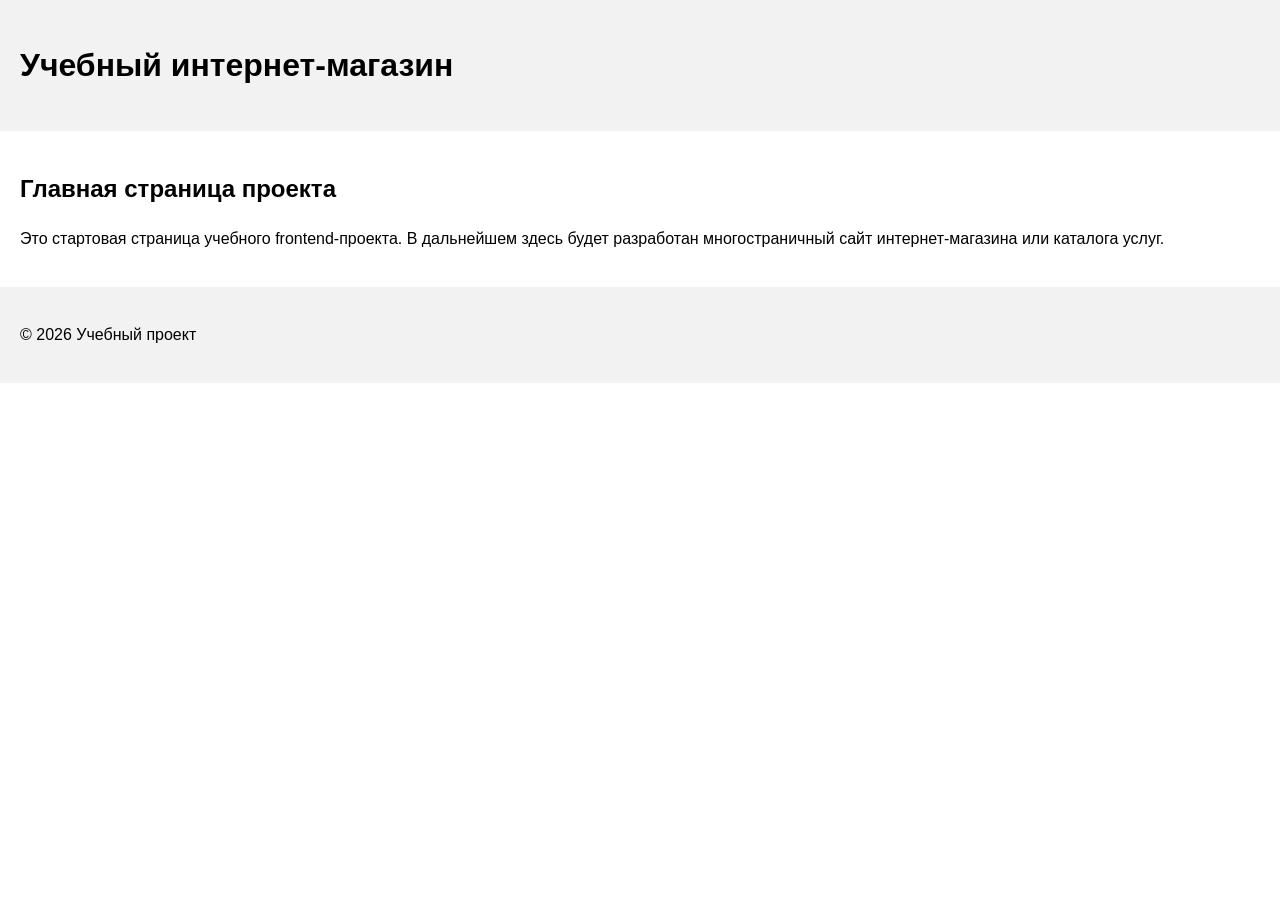
==== index.html @ 6895916a "feat: initialize frontend project structure" ====
<!DOCTYPE html>
<html lang="ru">
<head>
    <meta charset="UTF-8">
    <meta name="viewport" content="width=device-width, initial-scale=1.0">
    <title>Каталог товаров</title>
    <link rel="stylesheet" href="css/style.css">
</head>
<body>
    <header>
        <h1>Учебный интернет-магазин</h1>
    </header>
    <main>
        <section>
            <h2>Главная страница проекта</h2>
            <p>
                Это стартовая страница учебного frontend-проекта.
                В дальнейшем здесь будет разработан многостраничный сайт
                интернет-магазина или каталога услуг.
            </p>
        </section>
    </main>
    <footer>
        <p>&copy; 2026 Учебный проект</p>
    </footer>
</body>
</html>
---- css/style.css ----
body {
    margin: 0;
    font-family: Arial, sans-serif;
    line-height: 1.5;
}

header, main, footer {
    padding: 20px;
}

header {
    background-color: #f2f2f2;
}

footer {
    background-color: #f2f2f2;
}
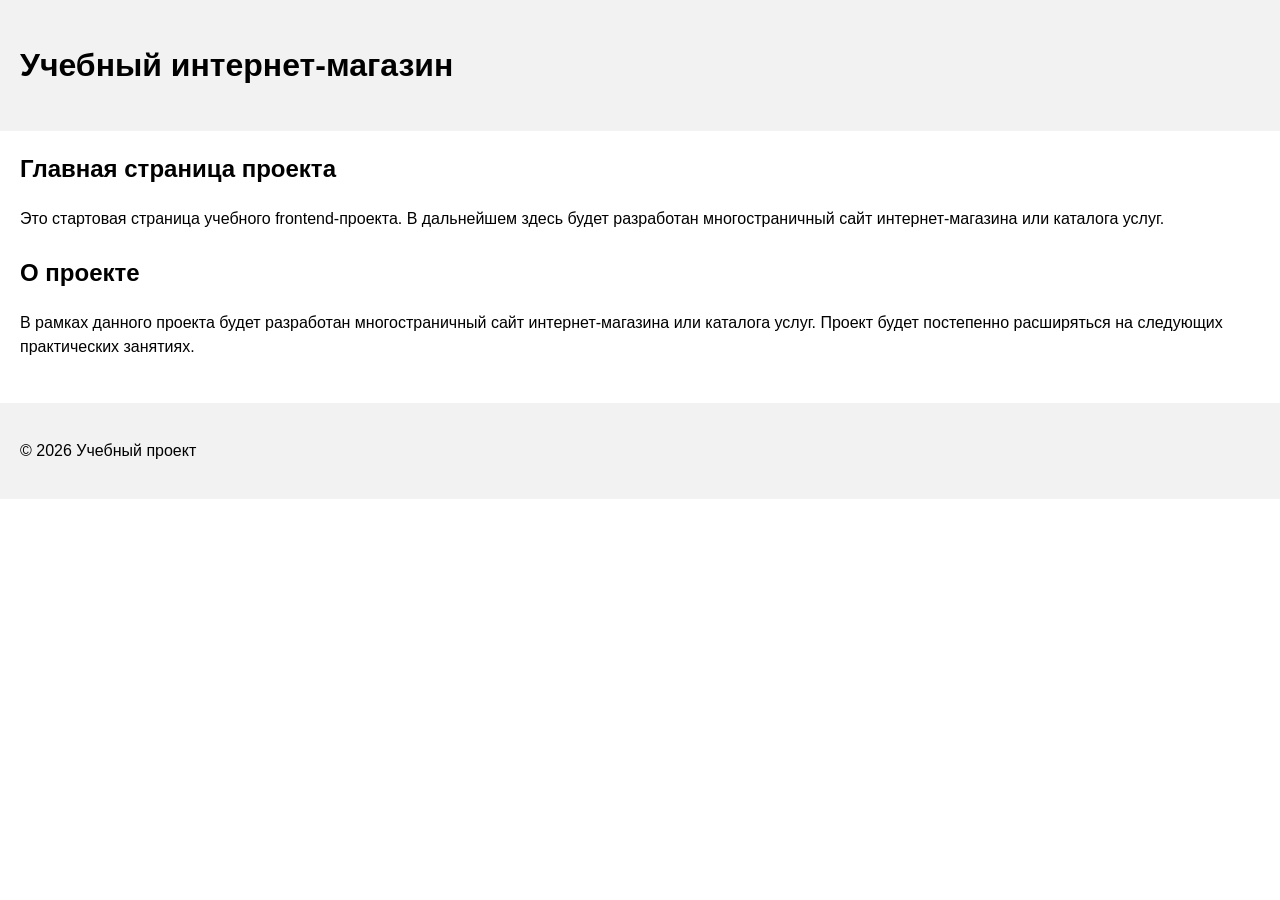
==== commit 04c25c05: "feat: add project description section" ====
--- a/index.html
+++ b/index.html
@@ -19,6 +19,14 @@
                 интернет-магазина или каталога услуг.
             </p>
         </section>
+        <section>
+    <h2>О проекте</h2>
+    <p>
+        В рамках данного проекта будет разработан многостраничный сайт
+        интернет-магазина или каталога услуг. Проект будет постепенно
+        расширяться на следующих практических занятиях.
+    </p>
+</section>
     </main>
     <footer>
         <p>&copy; 2026 Учебный проект</p>
--- a/css/style.css
+++ b/css/style.css
@@ -14,4 +14,12 @@
 
 footer {
     background-color: #f2f2f2;
+}
+
+section {
+    margin-bottom: 24px;
+}
+
+section h2 {
+    margin-top: 0;
 }
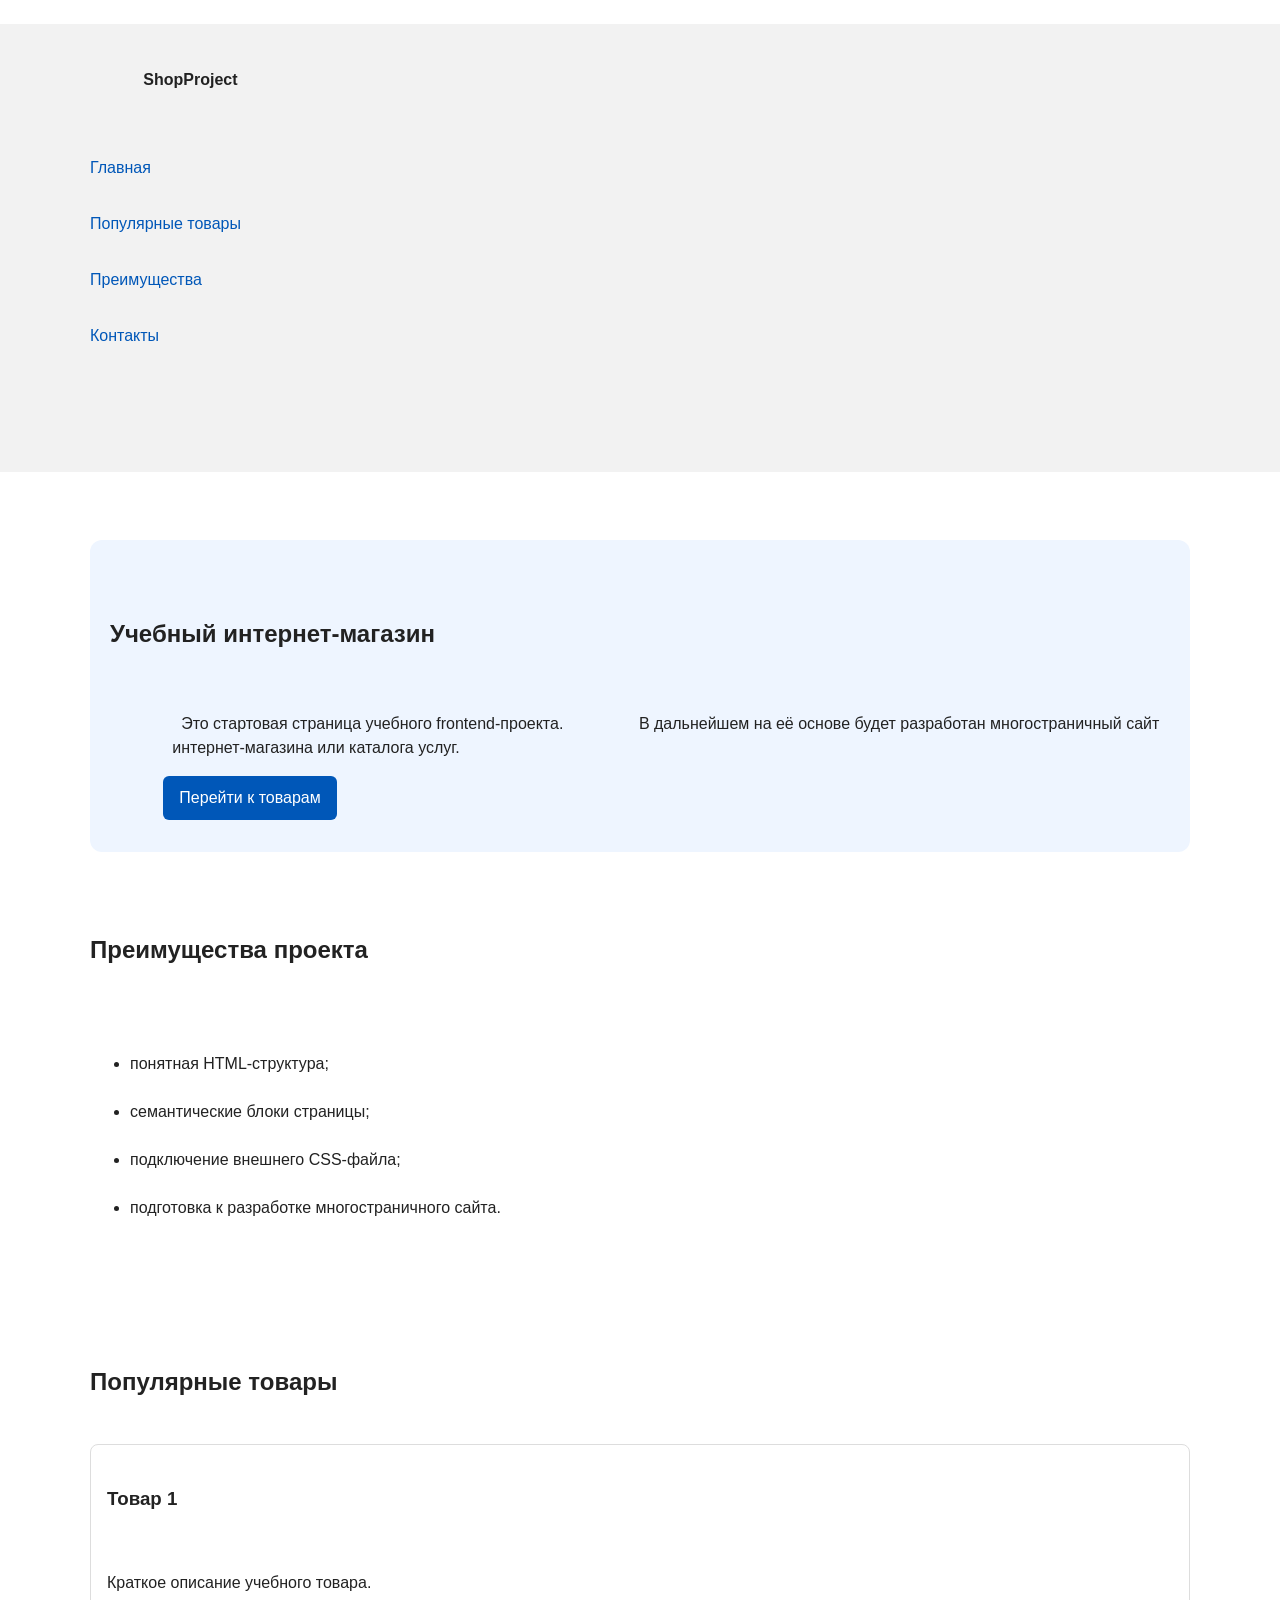
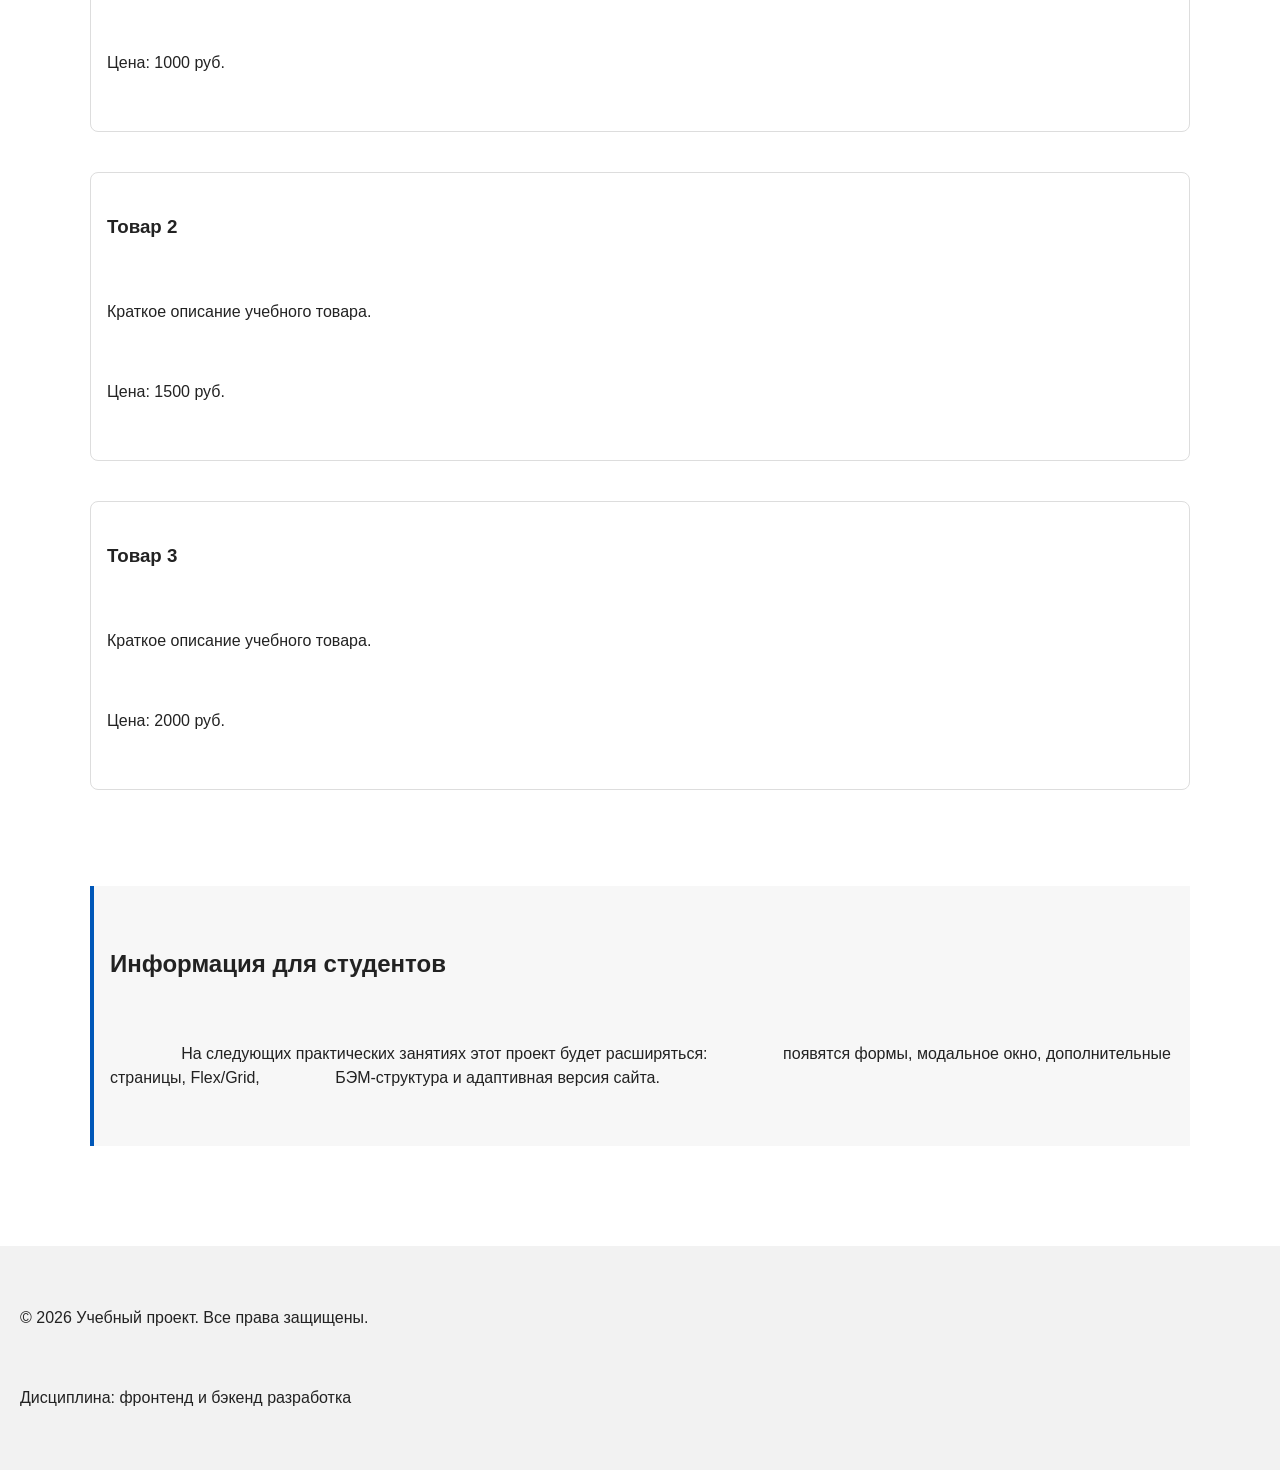
==== commit bd8779a3: "feat: add semantic HTML structure and base CSS styles" ====
--- a/index.html
+++ b/index.html
@@ -1,35 +1,81 @@
 <!DOCTYPE html>
 <html lang="ru">
 <head>
-    <meta charset="UTF-8">
-    <meta name="viewport" content="width=device-width, initial-scale=1.0">
-    <title>Каталог товаров</title>
-    <link rel="stylesheet" href="css/style.css">
+    <meta charset="UTF-8">
+    <meta name="viewport" content="width=device-width, initial-scale=1.0">
+    <title>Каталог товаров</title>
+    <link rel="stylesheet" href="css/style.css">
 </head>
 <body>
-    <header>
-        <h1>Учебный интернет-магазин</h1>
-    </header>
-    <main>
-        <section>
-            <h2>Главная страница проекта</h2>
-            <p>
-                Это стартовая страница учебного frontend-проекта.
-                В дальнейшем здесь будет разработан многостраничный сайт
-                интернет-магазина или каталога услуг.
-            </p>
-        </section>
-        <section>
-    <h2>О проекте</h2>
-    <p>
-        В рамках данного проекта будет разработан многостраничный сайт
-        интернет-магазина или каталога услуг. Проект будет постепенно
-        расширяться на следующих практических занятиях.
-    </p>
-</section>
-    </main>
-    <footer>
-        <p>&copy; 2026 Учебный проект</p>
-    </footer>
+    <header>
+        <div class="site-header">
+            <a class="site-logo" href="index.html">ShopProject</a>
+
+            <nav class="site-nav" aria-label="Основная навигация">
+            <ul class="site-nav__list">
+                <li><a href="index.html">Главная</a></li>
+                <li><a href="#popular">Популярные товары</a></li>
+                <li><a href="#advantages">Преимущества</a></li>
+                <li><a href="#contacts">Контакты</a></li>
+            </ul>
+            </nav>
+        </div>
+    </header>
+    <main>
+        <section class="hero">
+            <h1>Учебный интернет-магазин</h1>
+            <p>
+                Это стартовая страница учебного frontend-проекта.
+                В дальнейшем на её основе будет разработан многостраничный сайт
+                интернет-магазина или каталога услуг.
+            </p>
+            <a class="button" href="#popular">Перейти к товарам</a>
+        </section>
+
+        <section class="section" id="advantages">
+            <h2>Преимущества проекта</h2>
+            <ul class="advantages-list">
+                <li>понятная HTML-структура;</li>
+                <li>семантические блоки страницы;</li>
+                <li>подключение внешнего CSS-файла;</li>
+                <li>подготовка к разработке многостраничного сайта.</li>
+            </ul>
+        </section>
+
+        <section class="section" id="popular">
+            <h2>Популярные товары</h2>
+
+            <article class="product-card">
+                <h3>Товар 1</h3>
+                <p>Краткое описание учебного товара.</p>
+                <p>Цена: 1000 руб.</p>
+            </article>
+
+            <article class="product-card">
+                <h3>Товар 2</h3>
+                <p>Краткое описание учебного товара.</p>
+                <p>Цена: 1500 руб.</p>
+            </article>
+
+            <article class="product-card">
+                <h3>Товар 3</h3>
+                <p>Краткое описание учебного товара.</p>
+                <p>Цена: 2000 руб.</p>
+            </article>
+        </section>
+
+        <aside class="aside-info">
+            <h2>Информация для студентов</h2>
+            <p>
+                На следующих практических занятиях этот проект будет расширяться:
+                появятся формы, модальное окно, дополнительные страницы, Flex/Grid,
+                БЭМ-структура и адаптивная версия сайта.
+            </p>
+        </aside>
+    </main>
+    <footer id="contacts">
+        <p>&copy; 2026 Учебный проект. Все права защищены.</p>
+        <p>Дисциплина: фронтенд и бэкенд разработка</p>
+    </footer>
 </body>
 </html>
--- a/css/style.css
+++ b/css/style.css
@@ -1,25 +1,119 @@
-body {
-    margin: 0;
-    font-family: Arial, sans-serif;
-    line-height: 1.5;
+
+* {
+  box-sizing: border-box;
 }
 
-header, main, footer {
-    padding: 20px;
+
+body {
+  margin: 0;
+  font-family: Arial, sans-serif;
+  line-height: 1.5;
+  color: #222222;
+  background-color: #ffffff;
 }
 
-header {
-    background-color: #f2f2f2;
+
+header,
+main,
+footer {
+  padding: 20px;
 }
 
-footer {
-    background-color: #f2f2f2;
+
+header {
+  background-color: #f2f2f2;
 }
 
-section {
-    margin-bottom: 24px;
+
+footer {
+  background-color: #f2f2f2;
 }
 
-section h2 {
-    margin-top: 0;
+
+.site-header {
+  max-width: 1100px;
+  margin: 0 auto;
+}
+
+.site-logo {
+  font-weight: bold;
+  text-decoration: none;
+  color: #222222;
+}
+
+.site-nav__list {
+  padding: 0;
+  margin: 16px 0 0;
+  list-style: none;
+}
+
+.site-nav__list li {
+  margin-bottom: 8px;
+}
+
+.site-nav__list a {
+  color: #0057b8;
+  text-decoration: none;
+}
+
+.site-nav__list a:hover {
+  text-decoration: underline;
+}
+
+
+
+
+.hero {
+  max-width: 1100px;
+  margin: 0 auto 32px;
+  padding: 32px 20px;
+  background-color: #eef5ff;
+  border-radius: 12px;
+}
+
+.section {
+  max-width: 1100px;
+  margin: 0 auto 32px;
+}
+
+.section h2 {
+  margin-top: 0;
+}
+
+
+
+
+.product-card {
+  margin-bottom: 16px;
+  padding: 16px;
+  border: 1px solid #dddddd;
+  border-radius: 8px;
+  background-color: #ffffff;
+}
+
+.product-card h3 {
+  margin-top: 0;
+}
+
+
+
+.button {
+  display: inline-block;
+  padding: 10px 16px;
+  color: #ffffff;
+  background-color: #0057b8;
+  text-decoration: none;
+  border-radius: 6px;
+}
+
+.button:hover {
+  background-color: #003f86;
+}
+
+.aside-info {
+  max-width: 1100px;
+  margin: 0 auto 32px;
+  padding: 16px;
+  border-left: 4px solid #0057b8;
+  background-color: #f7f7f7;
 }
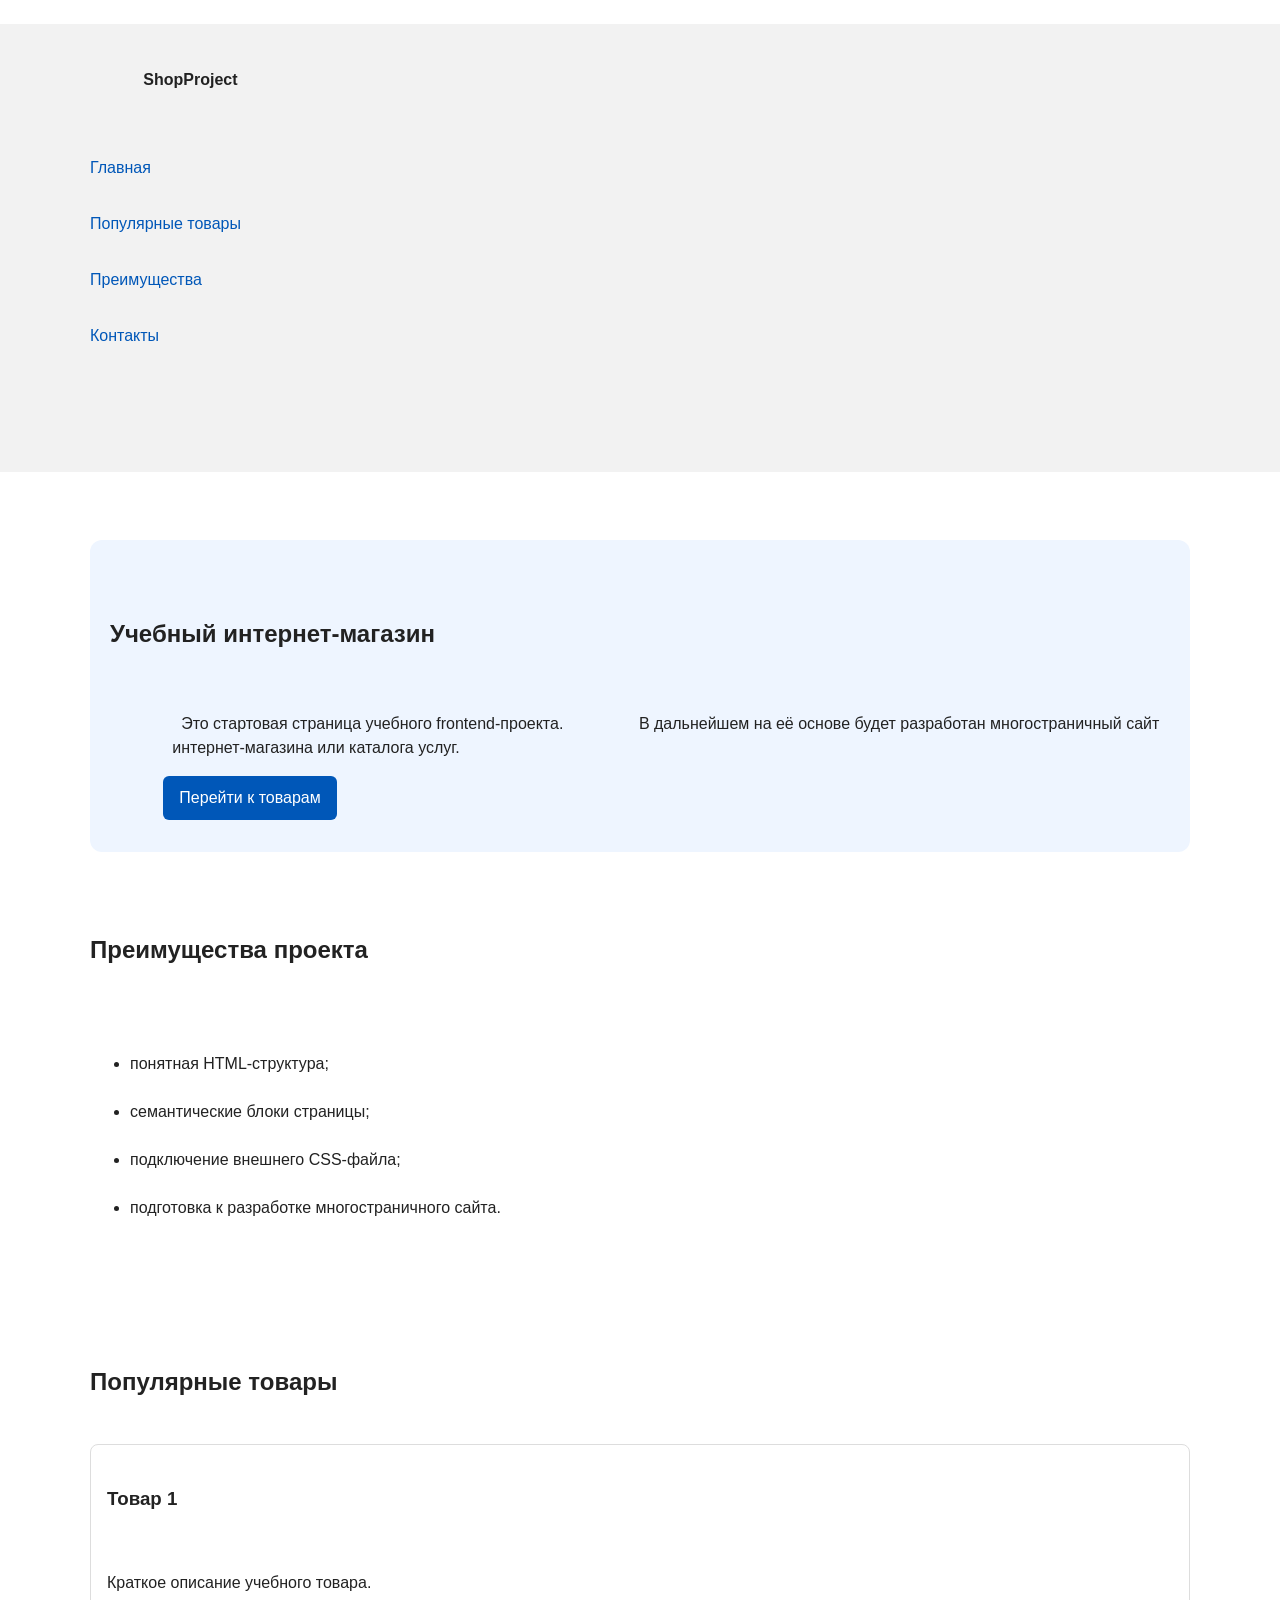
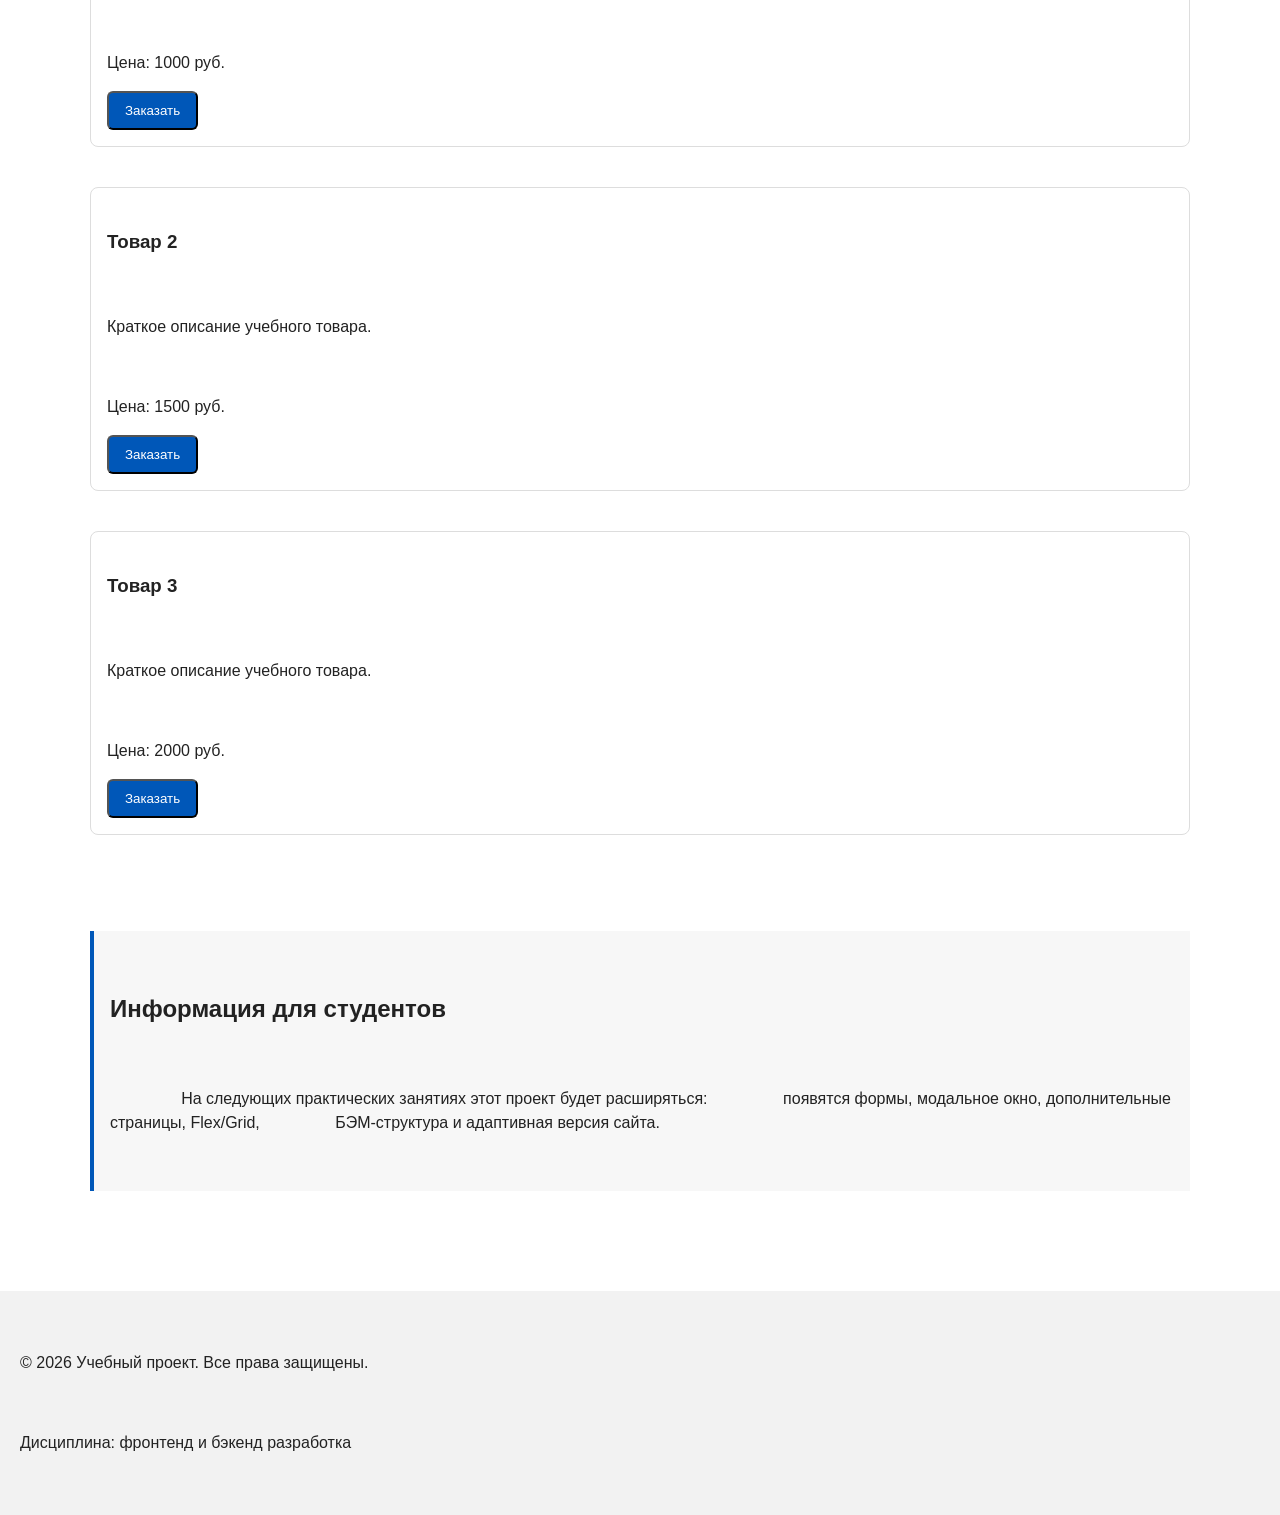
==== commit e0b3e824: "feat: add order form modal and validation" ====
--- a/index.html
+++ b/index.html
@@ -5,6 +5,7 @@
     <meta name="viewport" content="width=device-width, initial-scale=1.0">
     <title>Каталог товаров</title>
     <link rel="stylesheet" href="css/style.css">
+    <script src="js/main.js" defer></script>
 </head>
 <body>
     <header>
@@ -49,18 +50,21 @@
                 <h3>Товар 1</h3>
                 <p>Краткое описание учебного товара.</p>
                 <p>Цена: 1000 руб.</p>
+                <button class="button product-card__button" type="button" data-product="Товар 1">Заказать</button>
             </article>
 
             <article class="product-card">
                 <h3>Товар 2</h3>
                 <p>Краткое описание учебного товара.</p>
                 <p>Цена: 1500 руб.</p>
+                <button class="button product-card__button" type="button" data-product="Товар 2">Заказать</button>
             </article>
 
             <article class="product-card">
                 <h3>Товар 3</h3>
                 <p>Краткое описание учебного товара.</p>
                 <p>Цена: 2000 руб.</p>
+                <button class="button product-card__button" type="button" data-product="Товар 3">Заказать</button>
             </article>
         </section>
 
@@ -72,6 +76,108 @@
                 БЭМ-структура и адаптивная версия сайта.
             </p>
         </aside>
+    <dialog class="order-dialog" id="order-dialog" aria-labelledby="order-dialog-title">
+  <h2 id="order-dialog-title">Оформление заявки</h2>
+
+  <form class="order-form" id="order-form" action="#" method="post" novalidate>
+
+    <!-- Скрытое поле для выбранного товара -->
+    <input id="selected-product" name="selected-product" type="hidden">
+
+    <!-- Имя -->
+    <div class="form-field">
+      <label for="order-name">Имя</label>
+      <input
+        id="order-name"
+        name="name"
+        type="text"
+        placeholder="Введите ваше имя"
+        minlength="2"
+        autocomplete="given-name"
+        required
+      >
+    </div>
+
+    <!-- E-mail -->
+    <div class="form-field">
+      <label for="order-email">E-mail</label>
+      <input
+        id="order-email"
+        name="email"
+        type="email"
+        placeholder="example@mail.ru"
+        autocomplete="email"
+        required
+      >
+    </div>
+
+    <!-- Телефон -->
+    <div class="form-field">
+      <label for="order-phone">Телефон</label>
+      <input
+        id="order-phone"
+        name="phone"
+        type="tel"
+        inputmode="tel"
+        placeholder="+7 (900) 000-00-00"
+        pattern="^\+7 \([0-9]{3}\) [0-9]{3}-[0-9]{2}-[0-9]{2}$"
+        required
+      >
+      <small>Формат: +7 (900) 000-00-00</small>
+    </div>
+
+    <!-- Дата -->
+    <div class="form-field">
+      <label for="order-date">Дата связи</label>
+      <input id="order-date" name="date" type="date">
+    </div>
+
+    <!-- Тема заявки -->
+    <div class="form-field">
+      <label for="order-topic">Тема заявки</label>
+      <select id="order-topic" name="topic" required>
+        <option value="">Выберите тему</option>
+        <option value="product">Заказ товара</option>
+        <option value="consultation">Консультация</option>
+        <option value="delivery">Доставка</option>
+      </select>
+    </div>
+
+    <!-- Комментарий -->
+    <div class="form-field">
+      <label for="order-comment">Комментарий</label>
+      <textarea
+        id="order-comment"
+        name="comment"
+        rows="4"
+        placeholder="Укажите дополнительную информацию"
+      ></textarea>
+    </div>
+
+    <!-- Согласие на обработку данных -->
+    <div class="form-field form-field--checkbox">
+      <label>
+        <input
+          id="order-agreement"
+          name="agreement"
+          type="checkbox"
+          required
+        >
+        Я согласен на обработку данных
+      </label>
+    </div>
+
+    <!-- Кнопки -->
+    <div class="form-actions">
+      <button type="button" id="close-order-dialog">Закрыть</button>
+      <button type="submit">Отправить заявку</button>
+    </div>
+  </form>
+</dialog>
+
+<p class="success-message" id="success-message" hidden>
+  Форма успешно отправлена!
+</p>
     </main>
     <footer id="contacts">
         <p>&copy; 2026 Учебный проект. Все права защищены.</p>
--- a/css/style.css
+++ b/css/style.css
@@ -116,4 +116,86 @@
   padding: 16px;
   border-left: 4px solid #0057b8;
   background-color: #f7f7f7;
+}
+
+/* ============================================================
+   МОДАЛЬНОЕ ОКНО И ФОРМА ЗАЯВКИ
+   ============================================================ */
+
+/* Модальное окно. Элемент dialog сам умеет открываться поверх страницы. */
+.order-dialog {
+  width: min(100% - 32px, 560px);
+  padding: 24px;
+  border: none;
+  border-radius: 12px;
+}
+
+/* Затемнение фона за модальным окном. */
+.order-dialog::backdrop {
+  background-color: rgba(0, 0, 0, 0.5);
+}
+
+/* Поле формы. Каждый блок получает нижний отступ. */
+.form-field {
+  margin-bottom: 16px;
+}
+
+/* Подпись поля. */
+.form-field label {
+  display: block;
+  margin-bottom: 6px;
+}
+
+/* Основные поля формы. */
+.form-field input,
+.form-field select,
+.form-field textarea {
+  width: 100%;
+  padding: 10px 12px;
+  border: 1px solid #cccccc;
+  border-radius: 6px;
+  font: inherit;
+}
+
+/* Checkbox не должен занимать всю ширину. */
+.form-field input[type="checkbox"] {
+  width: auto;
+}
+
+/* Подсказка под полем телефона. */
+.form-field small {
+  display: block;
+  margin-top: 4px;
+  color: #666666;
+}
+
+/* Видимый фокус для клавиатурной навигации. */
+.form-field input:focus-visible,
+.form-field select:focus-visible,
+.form-field textarea:focus-visible,
+.form-actions button:focus-visible {
+  outline: 2px solid #0057b8;
+  outline-offset: 2px;
+}
+
+/* Подсветка ошибочных полей.
+   Атрибут aria-invalid будет добавляться через JavaScript. */
+[aria-invalid="true"] {
+  border-color: #b00020;
+}
+
+/* Кнопки формы. */
+.form-actions {
+  display: flex;
+  gap: 12px;
+  margin-top: 20px;
+}
+
+/* Сообщение об успешной отправке. */
+.success-message {
+  max-width: 1100px;
+  margin: 24px auto;
+  padding: 16px;
+  border-left: 4px solid #168a2f;
+  background-color: #eefaf0;
 }
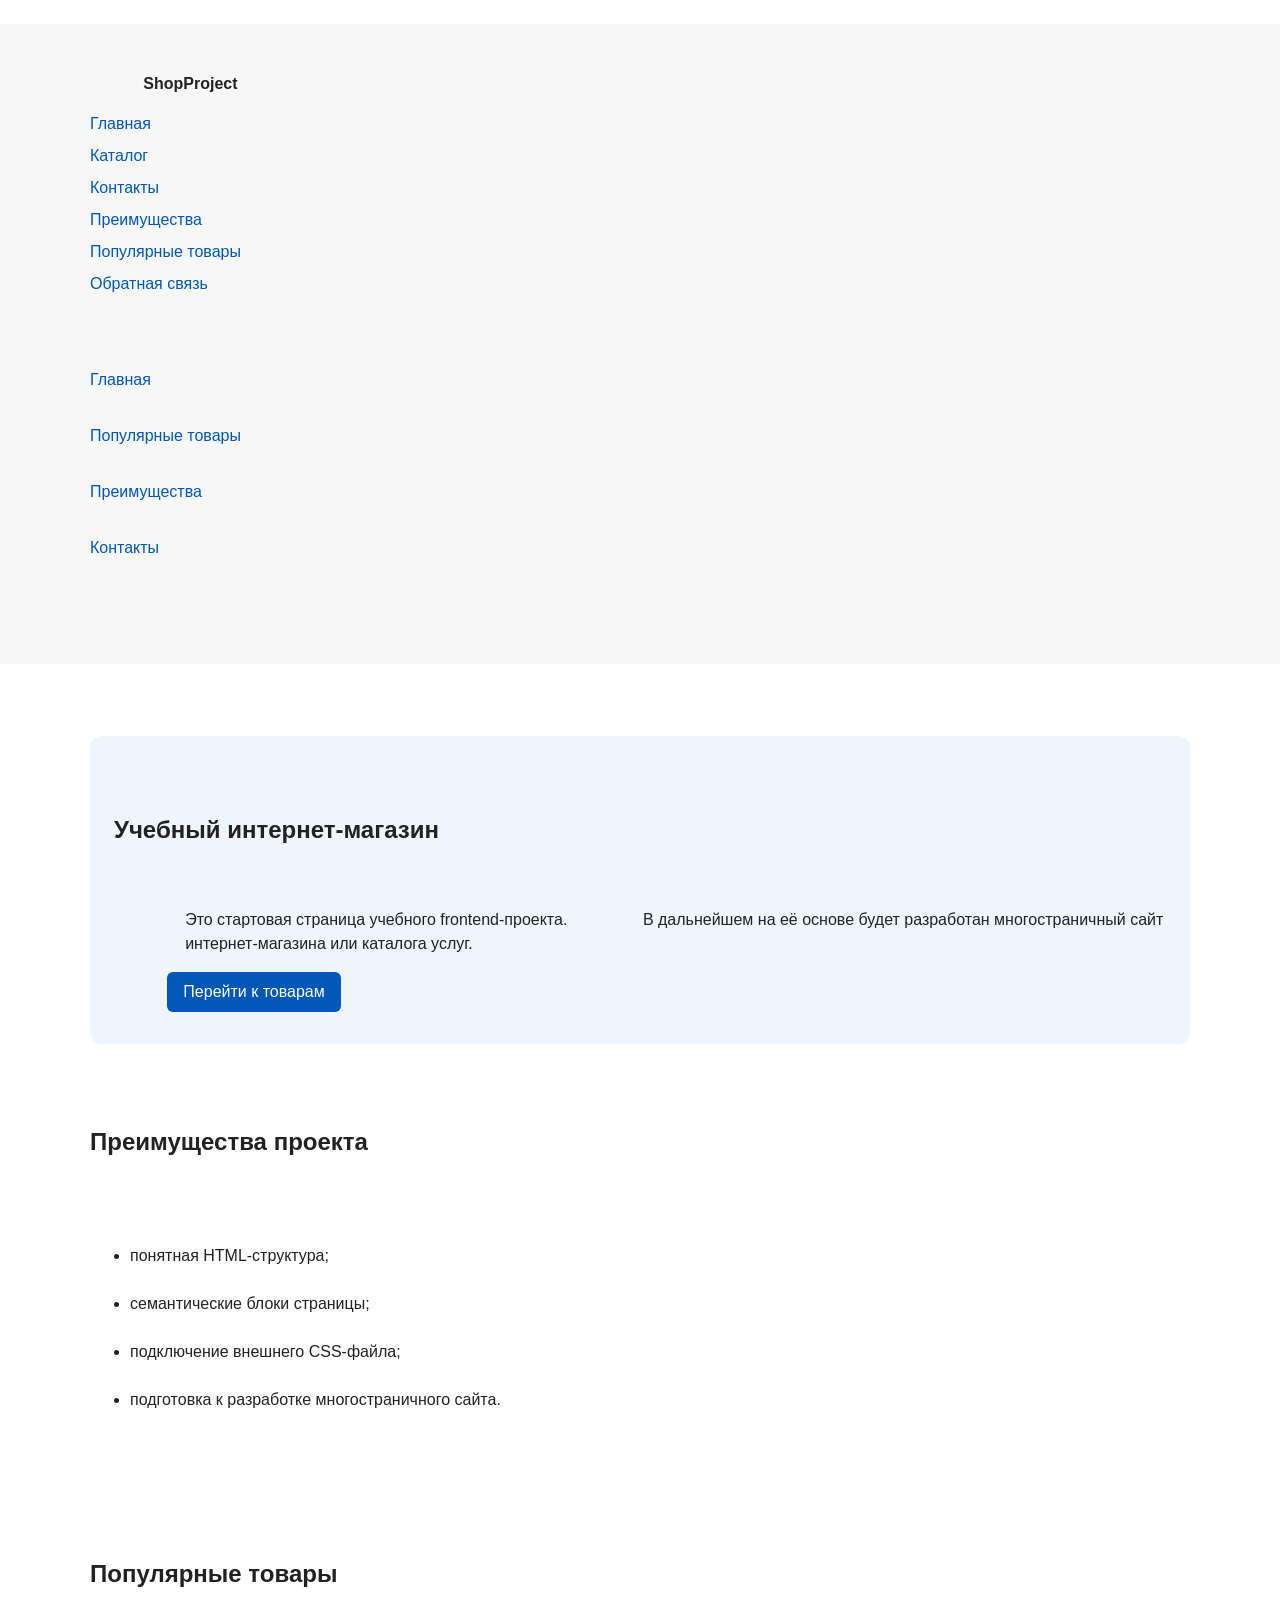
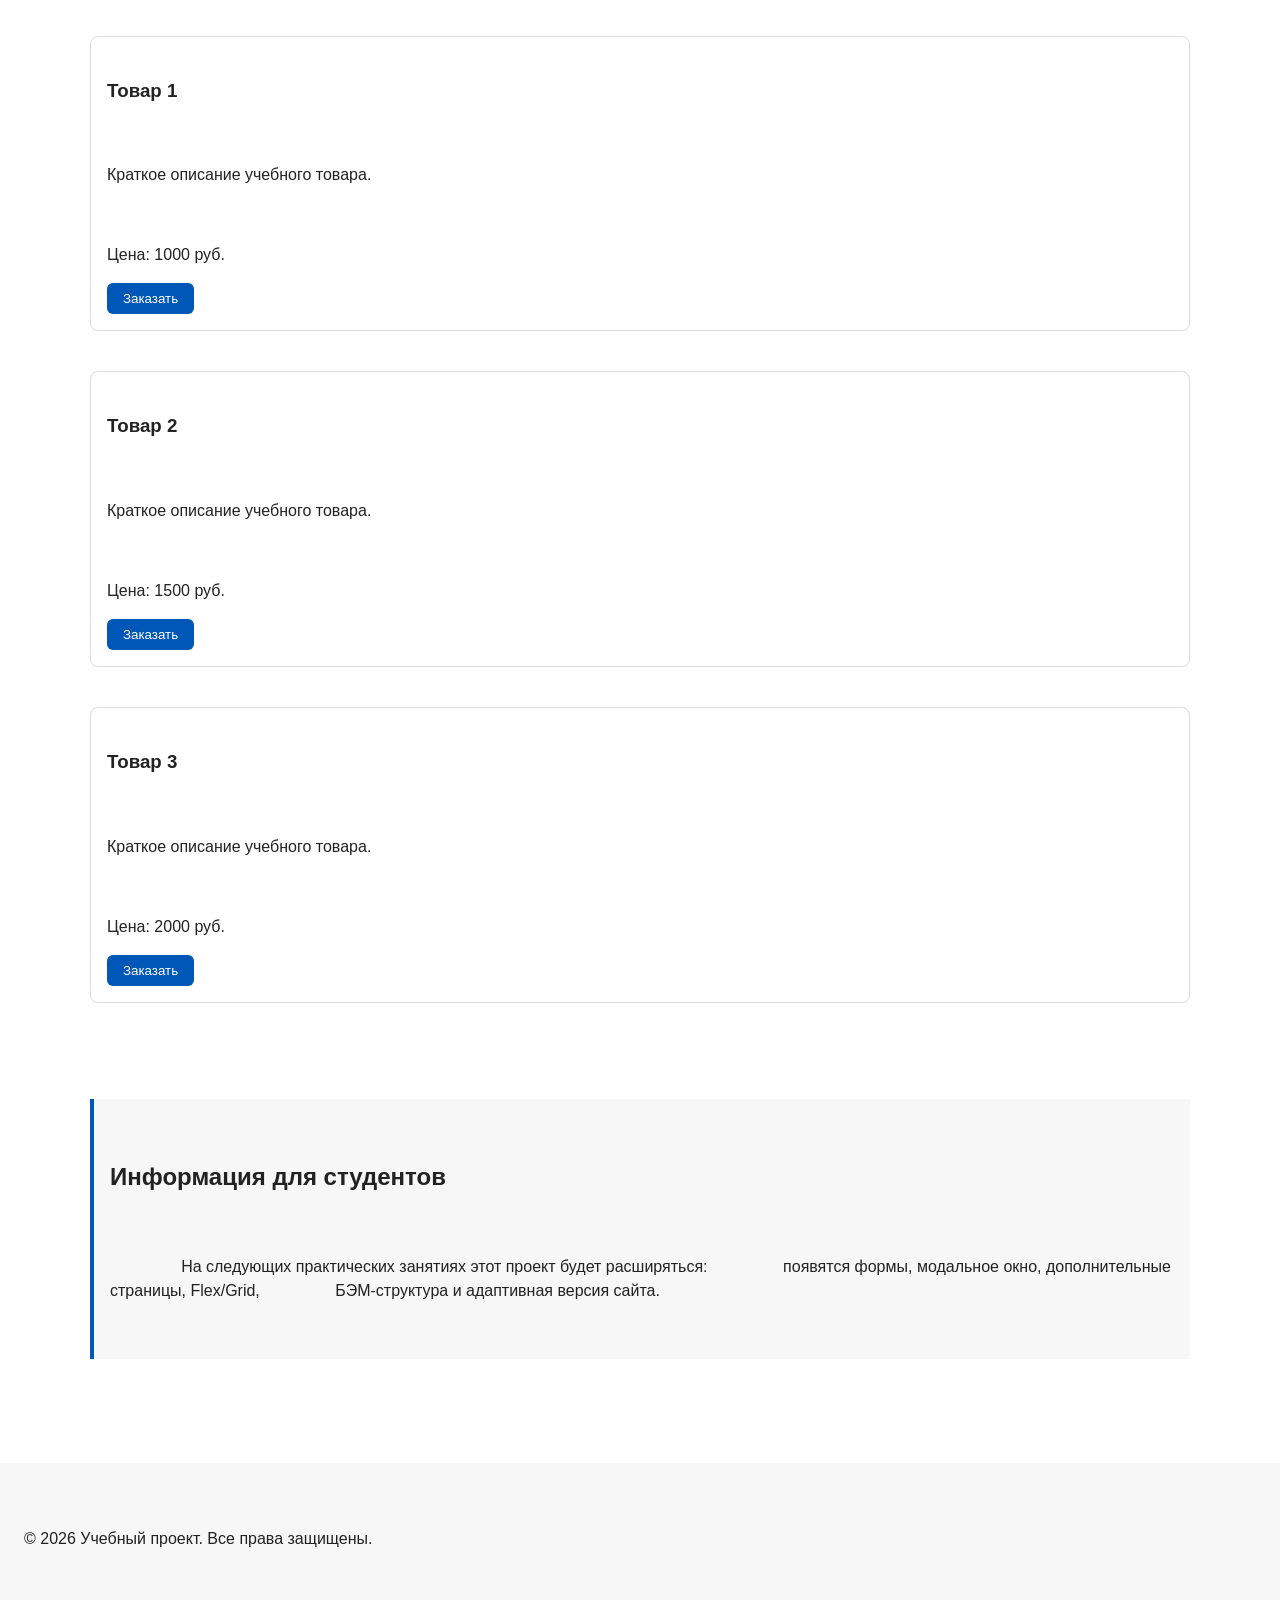
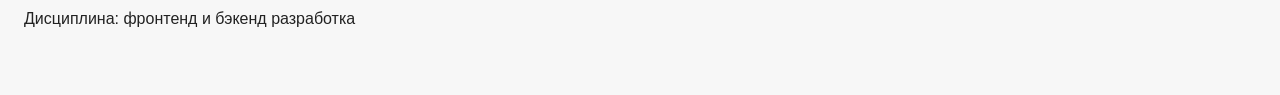
==== commit 7fdee86c: "feat: add multi-page structure navigation and anchors" ====
--- a/index.html
+++ b/index.html
@@ -13,6 +13,15 @@
             <a class="site-logo" href="index.html">ShopProject</a>
 
             <nav class="site-nav" aria-label="Основная навигация">
+  <ul class="site-nav__list">
+    <li><a href="index.html">Главная</a></li>
+    <li><a href="catalog.html">Каталог</a></li>
+    <li><a href="contacts.html">Контакты</a></li>
+    <li><a href="index.html#advantages">Преимущества</a></li>
+    <li><a href="index.html#popular">Популярные товары</a></li>
+    <li><a href="index.html#contacts">Обратная связь</a></li>
+  </ul>
+</nav>
             <ul class="site-nav__list">
                 <li><a href="index.html">Главная</a></li>
                 <li><a href="#popular">Популярные товары</a></li>
--- a/css/style.css
+++ b/css/style.css
@@ -1,58 +1,141 @@
+html {
+  scroll-behavior: smooth;
+}
+
+/* ===================================
+   1. Переменные проекта
+   =================================== */
+
+:root {
+  /* Основные цвета проекта */
+  --color-bg: #ffffff;
+  --color-text: #222222;
+  --color-muted: #666666;
+  --color-primary: #0057b8;
+  --color-primary-dark: #003f86;
+  --color-border: #dddddd;
+  --color-surface: #f7f7f7;
+  --color-surface-accent: #eef5ff;
+  --color-danger: #b00020;
+  --color-success: #168a2f;
+  --color-success-bg: #eefaf0;
+  --color-white: #ffffff;
+
+  /* Отступы */
+  --space-xs: 4px;
+  --space-sm: 8px;
+  --space-md: 16px;
+  --space-lg: 24px;
+  --space-xl: 32px;
+
+  /* Скругления */
+  --radius-sm: 6px;
+  --radius-md: 8px;
+  --radius-lg: 12px;
+
+  /* Размеры */
+  --container-width: 1100px;
+}
+
+/* ===================================
+   2. Базовые стили
+   =================================== */
 
 * {
   box-sizing: border-box;
 }
-
 
 body {
   margin: 0;
   font-family: Arial, sans-serif;
   line-height: 1.5;
-  color: #222222;
-  background-color: #ffffff;
-}
-
+  color: var(--color-text);
+  background-color: var(--color-bg);
+}
 
 header,
 main,
 footer {
-  padding: 20px;
-}
-
+  padding: var(--space-lg);
+}
 
 header {
-  background-color: #f2f2f2;
-}
-
+  background-color: var(--color-surface);
+}
 
 footer {
-  background-color: #f2f2f2;
-}
-
+  background-color: var(--color-surface);
+}
+
+/* ===================================
+   3. Общие элементы интерфейса
+   =================================== */
+
+a {
+  color: var(--color-primary);
+}
+
+a:hover {
+  color: var(--color-primary-dark);
+}
+
+a:focus-visible {
+  outline: 2px solid var(--color-primary);
+  outline-offset: 3px;
+}
+
+.button {
+  display: inline-block;
+  padding: var(--space-sm) var(--space-md);
+  color: var(--color-white);
+  background-color: var(--color-primary);
+  text-decoration: none;
+  border: none;
+  border-radius: var(--radius-sm);
+  cursor: pointer;
+}
+
+.button:hover {
+  background-color: var(--color-primary-dark);
+}
+
+.button:focus-visible {
+  outline: 2px solid var(--color-primary);
+  outline-offset: 3px;
+}
+
+.button:disabled {
+  opacity: 0.6;
+  cursor: not-allowed;
+}
+
+/* ===================================
+   4. Компоненты страницы
+   =================================== */
 
 .site-header {
-  max-width: 1100px;
+  max-width: var(--container-width);
   margin: 0 auto;
 }
 
 .site-logo {
   font-weight: bold;
   text-decoration: none;
-  color: #222222;
+  color: var(--color-text);
 }
 
 .site-nav__list {
   padding: 0;
-  margin: 16px 0 0;
+  margin: var(--space-md) 0 0;
   list-style: none;
 }
 
 .site-nav__list li {
-  margin-bottom: 8px;
+  margin-bottom: var(--space-sm);
 }
 
 .site-nav__list a {
-  color: #0057b8;
+  color: var(--color-primary);
   text-decoration: none;
 }
 
@@ -60,142 +143,144 @@
   text-decoration: underline;
 }
 
-
-
-
 .hero {
-  max-width: 1100px;
-  margin: 0 auto 32px;
-  padding: 32px 20px;
-  background-color: #eef5ff;
-  border-radius: 12px;
+  max-width: var(--container-width);
+  margin: 0 auto var(--space-xl);
+  padding: var(--space-xl) var(--space-lg);
+  background-color: var(--color-surface-accent);
+  border-radius: var(--radius-lg);
 }
 
 .section {
-  max-width: 1100px;
-  margin: 0 auto 32px;
+  max-width: var(--container-width);
+  margin: 0 auto var(--space-xl);
 }
 
 .section h2 {
   margin-top: 0;
 }
 
-
-
-
 .product-card {
-  margin-bottom: 16px;
-  padding: 16px;
-  border: 1px solid #dddddd;
-  border-radius: 8px;
-  background-color: #ffffff;
+  margin-bottom: var(--space-md);
+  padding: var(--space-md);
+  border: 1px solid var(--color-border);
+  border-radius: var(--radius-md);
+  background-color: var(--color-bg);
+}
+
+.product-card:hover {
+  border-color: var(--color-primary);
 }
 
 .product-card h3 {
   margin-top: 0;
 }
 
-
-
-.button {
-  display: inline-block;
-  padding: 10px 16px;
-  color: #ffffff;
-  background-color: #0057b8;
-  text-decoration: none;
-  border-radius: 6px;
-}
-
-.button:hover {
-  background-color: #003f86;
-}
-
 .aside-info {
-  max-width: 1100px;
-  margin: 0 auto 32px;
-  padding: 16px;
-  border-left: 4px solid #0057b8;
-  background-color: #f7f7f7;
-}
-
-/* ============================================================
-   МОДАЛЬНОЕ ОКНО И ФОРМА ЗАЯВКИ
-   ============================================================ */
-
-/* Модальное окно. Элемент dialog сам умеет открываться поверх страницы. */
+  max-width: var(--container-width);
+  margin: 0 auto var(--space-xl);
+  padding: var(--space-md);
+  border-left: 4px solid var(--color-primary);
+  background-color: var(--color-surface);
+}
+
+/* ===================================
+   5. Форма и модальное окно
+   =================================== */
+
 .order-dialog {
   width: min(100% - 32px, 560px);
-  padding: 24px;
+  padding: var(--space-lg);
   border: none;
-  border-radius: 12px;
-}
-
-/* Затемнение фона за модальным окном. */
+  border-radius: var(--radius-lg);
+}
+
 .order-dialog::backdrop {
   background-color: rgba(0, 0, 0, 0.5);
 }
 
-/* Поле формы. Каждый блок получает нижний отступ. */
 .form-field {
-  margin-bottom: 16px;
-}
-
-/* Подпись поля. */
+  margin-bottom: var(--space-md);
+}
+
 .form-field label {
   display: block;
-  margin-bottom: 6px;
-}
-
-/* Основные поля формы. */
+  margin-bottom: var(--space-xs);
+}
+
 .form-field input,
 .form-field select,
 .form-field textarea {
   width: 100%;
   padding: 10px 12px;
-  border: 1px solid #cccccc;
-  border-radius: 6px;
+  border: 1px solid var(--color-border);
+  border-radius: var(--radius-sm);
   font: inherit;
 }
 
-/* Checkbox не должен занимать всю ширину. */
 .form-field input[type="checkbox"] {
   width: auto;
 }
 
-/* Подсказка под полем телефона. */
 .form-field small {
   display: block;
-  margin-top: 4px;
-  color: #666666;
-}
-
-/* Видимый фокус для клавиатурной навигации. */
+  margin-top: var(--space-xs);
+  color: var(--color-muted);
+}
+
+.form-field input:hover,
+.form-field select:hover,
+.form-field textarea:hover {
+  border-color: var(--color-primary);
+}
+
 .form-field input:focus-visible,
 .form-field select:focus-visible,
 .form-field textarea:focus-visible,
 .form-actions button:focus-visible {
-  outline: 2px solid #0057b8;
-  outline-offset: 2px;
-}
-
-/* Подсветка ошибочных полей.
-   Атрибут aria-invalid будет добавляться через JavaScript. */
+  outline: 2px solid var(--color-primary);
+  outline-offset: 3px;
+}
+
 [aria-invalid="true"] {
-  border-color: #b00020;
-}
-
-/* Кнопки формы. */
+  border-color: var(--color-danger);
+}
+
 .form-actions {
   display: flex;
   gap: 12px;
-  margin-top: 20px;
-}
-
-/* Сообщение об успешной отправке. */
+  margin-top: var(--space-lg);
+}
+
 .success-message {
-  max-width: 1100px;
-  margin: 24px auto;
-  padding: 16px;
-  border-left: 4px solid #168a2f;
-  background-color: #eefaf0;
+  max-width: var(--container-width);
+  margin: var(--space-lg) auto;
+  padding: var(--space-md);
+  border-left: 4px solid var(--color-success);
+  background-color: var(--color-success-bg);
+}
+
+/* ===================================
+   6. Хлебные крошки и навигационные элементы
+   =================================== */
+
+.breadcrumbs {
+  max-width: var(--container-width);
+  margin: 0 auto var(--space-md);
+  font-size: 14px;
+  color: var(--color-muted);
+}
+
+.breadcrumbs a {
+  color: var(--color-primary);
+}
+
+.breadcrumbs span::before {
+  content: " / ";
+  color: var(--color-muted);
+}
+
+:target {
+  outline: 2px dashed var(--color-primary);
+  outline-offset: 4px;
 }
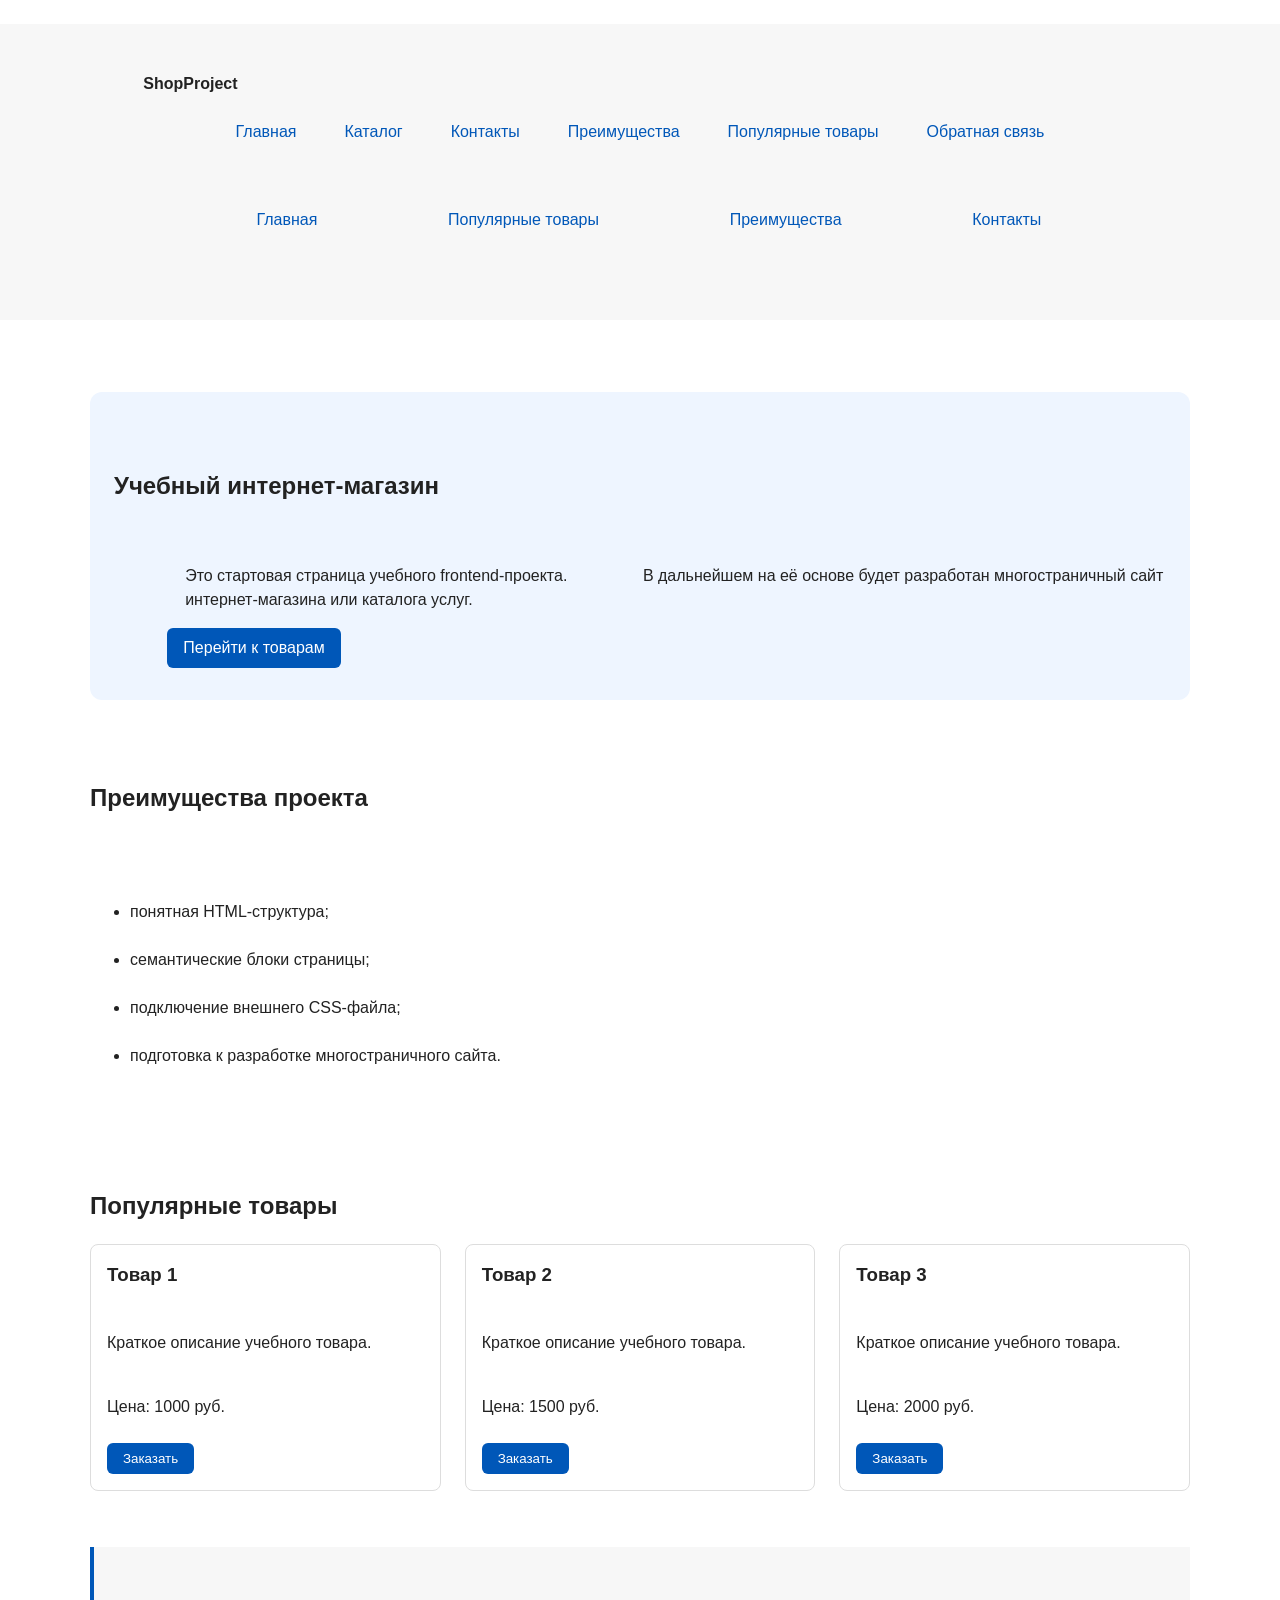
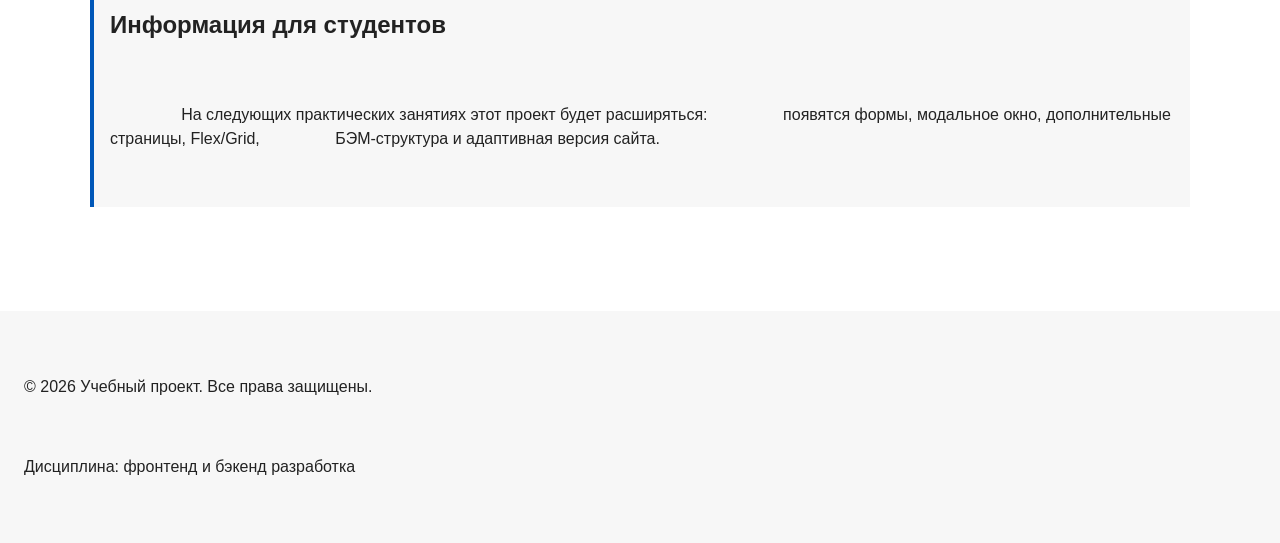
==== commit afeb9a21: "feat: add flex navigation and grid catalog layout" ====
--- a/index.html
+++ b/index.html
@@ -52,30 +52,38 @@
             </ul>
         </section>
 
-        <section class="section" id="popular">
-            <h2>Популярные товары</h2>
-
-            <article class="product-card">
-                <h3>Товар 1</h3>
-                <p>Краткое описание учебного товара.</p>
-                <p>Цена: 1000 руб.</p>
-                <button class="button product-card__button" type="button" data-product="Товар 1">Заказать</button>
-            </article>
-
-            <article class="product-card">
-                <h3>Товар 2</h3>
-                <p>Краткое описание учебного товара.</p>
-                <p>Цена: 1500 руб.</p>
-                <button class="button product-card__button" type="button" data-product="Товар 2">Заказать</button>
-            </article>
-
-            <article class="product-card">
-                <h3>Товар 3</h3>
-                <p>Краткое описание учебного товара.</p>
-                <p>Цена: 2000 руб.</p>
-                <button class="button product-card__button" type="button" data-product="Товар 3">Заказать</button>
-            </article>
-        </section>
+       <section class="section" id="popular">
+  <h2>Популярные товары</h2>
+
+  <div class="products-grid">
+    <article class="product-card">
+      <h3>Товар 1</h3>
+      <p>Краткое описание учебного товара.</p>
+      <p>Цена: 1000 руб.</p>
+      <button class="button product-card__button" type="button" data-product="Товар 1">
+        Заказать
+      </button>
+    </article>
+
+    <article class="product-card">
+      <h3>Товар 2</h3>
+      <p>Краткое описание учебного товара.</p>
+      <p>Цена: 1500 руб.</p>
+      <button class="button product-card__button" type="button" data-product="Товар 2">
+        Заказать
+      </button>
+    </article>
+
+    <article class="product-card">
+      <h3>Товар 3</h3>
+      <p>Краткое описание учебного товара.</p>
+      <p>Цена: 2000 руб.</p>
+      <button class="button product-card__button" type="button" data-product="Товар 3">
+        Заказать
+      </button>
+    </article>
+  </div>
+</section>
 
         <aside class="aside-info">
             <h2>Информация для студентов</h2>
--- a/css/style.css
+++ b/css/style.css
@@ -125,6 +125,11 @@
 }
 
 .site-nav__list {
+  display: flex;
+  flex-wrap: wrap;
+  justify-content: center;
+  align-items: center;
+  gap: var(--space-md);
   padding: 0;
   margin: var(--space-md) 0 0;
   list-style: none;
@@ -135,8 +140,16 @@
 }
 
 .site-nav__list a {
+  display: inline-block;
+  padding: var(--space-sm) var(--space-md);
   color: var(--color-primary);
   text-decoration: none;
+  border-radius: var(--radius-sm);
+}
+
+.site-nav__list a:hover {
+  color: var(--color-white);
+  background-color: var(--color-primary);
 }
 
 .site-nav__list a:hover {
@@ -161,13 +174,21 @@
 }
 
 .product-card {
-  margin-bottom: var(--space-md);
+  display: flex;
+  flex-direction: column;
+  gap: var(--space-sm);
+  margin-bottom: 0;
   padding: var(--space-md);
   border: 1px solid var(--color-border);
   border-radius: var(--radius-md);
   background-color: var(--color-bg);
 }
 
+.product-card .button {
+  margin-top: auto;
+  align-self: flex-start;
+}
+
 .product-card:hover {
   border-color: var(--color-primary);
 }
@@ -182,6 +203,62 @@
   padding: var(--space-md);
   border-left: 4px solid var(--color-primary);
   background-color: var(--color-surface);
+}
+
+.products-grid {
+  display: grid;
+  grid-template-columns: repeat(3, 1fr);
+  gap: var(--space-lg);
+}
+
+.catalog-layout {
+  max-width: var(--container-width);
+  margin: 0 auto var(--space-xl);
+  display: grid;
+  grid-template-columns: 260px 1fr;
+  grid-template-areas: "filters products";
+  gap: var(--space-lg);
+}
+
+.catalog-filters {
+  grid-area: filters;
+  padding: var(--space-md);
+  border: 1px solid var(--color-border);
+  border-radius: var(--radius-md);
+  background-color: var(--color-surface);
+}
+
+.catalog-products {
+  grid-area: products;
+}
+
+.filters-form {
+  display: grid;
+  gap: var(--space-md);
+}
+
+.filters-form fieldset {
+  margin: 0;
+  padding: var(--space-md);
+  border: 1px solid var(--color-border);
+  border-radius: var(--radius-sm);
+}
+
+.filters-form legend {
+  font-weight: 700;
+}
+
+.filters-form label {
+  display: block;
+  margin-bottom: var(--space-sm);
+}
+
+.filters-form input[type="number"] {
+  width: 100%;
+  padding: 8px 10px;
+  border: 1px solid var(--color-border);
+  border-radius: var(--radius-sm);
+  font: inherit;
 }
 
 /* ===================================
